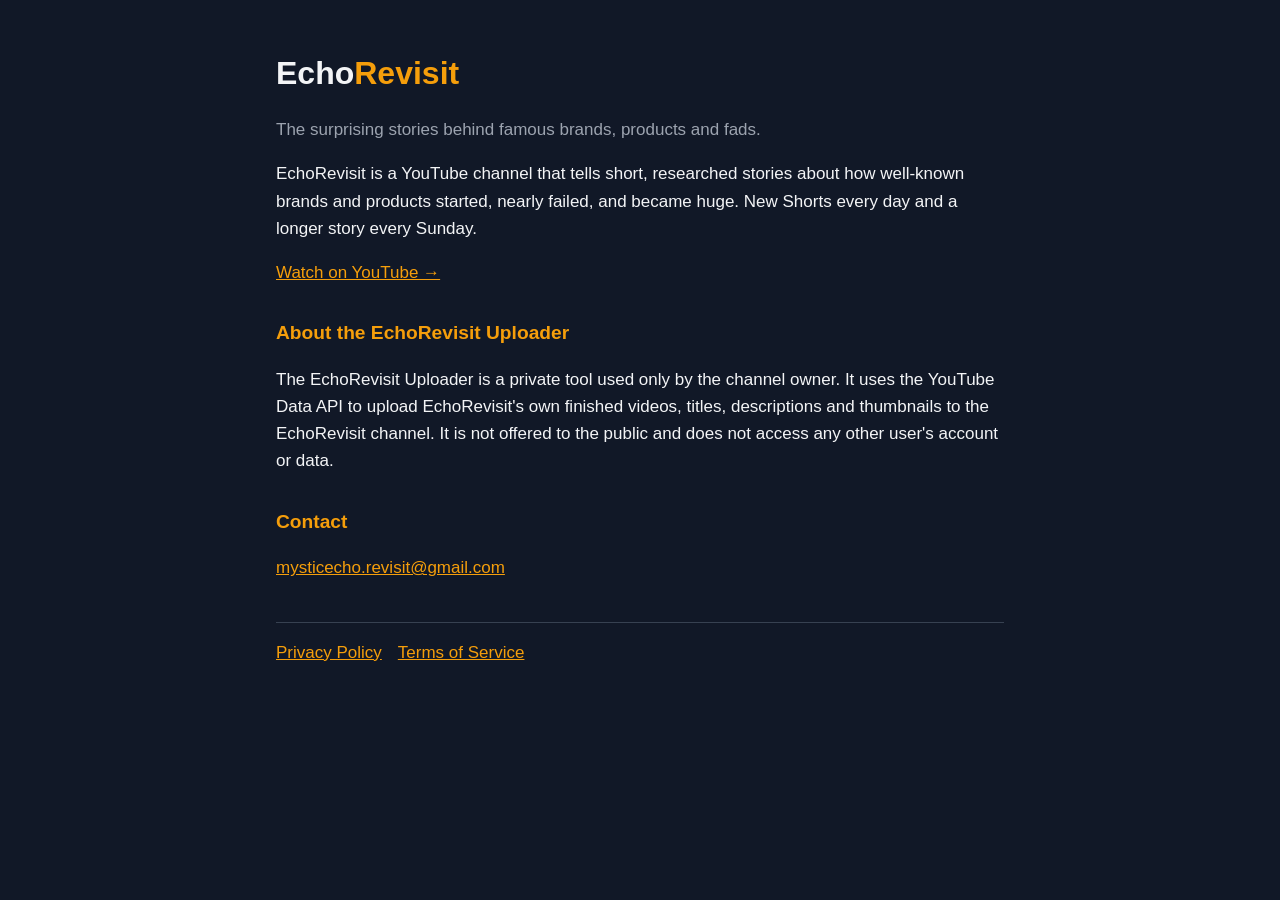
==== index.html @ 3cdd8949 "EchoRevisit homepage, privacy policy and terms" ====
<!doctype html><html lang="en"><head><meta charset="utf-8"><meta name="viewport" content="width=device-width,initial-scale=1">
<title>EchoRevisit</title><link rel="stylesheet" href="style.css"></head><body><main>
<h1>Echo<span>Revisit</span></h1>
<p class="muted">The surprising stories behind famous brands, products and fads.</p>
<p>EchoRevisit is a YouTube channel that tells short, researched stories about how well-known brands and products started, nearly failed, and became huge. New Shorts every day and a longer story every Sunday.</p>
<p><a href="https://www.youtube.com/@echorevisit">Watch on YouTube &rarr;</a></p>
<h2>About the EchoRevisit Uploader</h2>
<p>The EchoRevisit Uploader is a private tool used only by the channel owner. It uses the YouTube Data API to upload EchoRevisit's own finished videos, titles, descriptions and thumbnails to the EchoRevisit channel. It is not offered to the public and does not access any other user's account or data.</p>
<h2>Contact</h2>
<p><a href="mailto:mysticecho.revisit@gmail.com">mysticecho.revisit@gmail.com</a></p>
<nav><a href="privacy.html">Privacy Policy</a><a href="terms.html">Terms of Service</a></nav>
</main></body></html>
---- style.css ----
:root{--bg:#111827;--fg:#f3f4f6;--muted:#9ca3af;--accent:#f59e0b}
*{box-sizing:border-box}body{margin:0;background:var(--bg);color:var(--fg);font:17px/1.6 -apple-system,Segoe UI,Roboto,Arial,sans-serif}
main{max-width:760px;margin:0 auto;padding:48px 16px}h1{font-size:2rem;margin:0 0 8px}h1 span{color:var(--accent)}
h2{margin-top:32px;font-size:1.2rem;color:var(--accent)}a{color:var(--accent)}p,li{color:var(--fg)}.muted{color:var(--muted)}
nav{margin-top:40px;border-top:1px solid #374151;padding-top:16px}nav a{margin-right:16px}
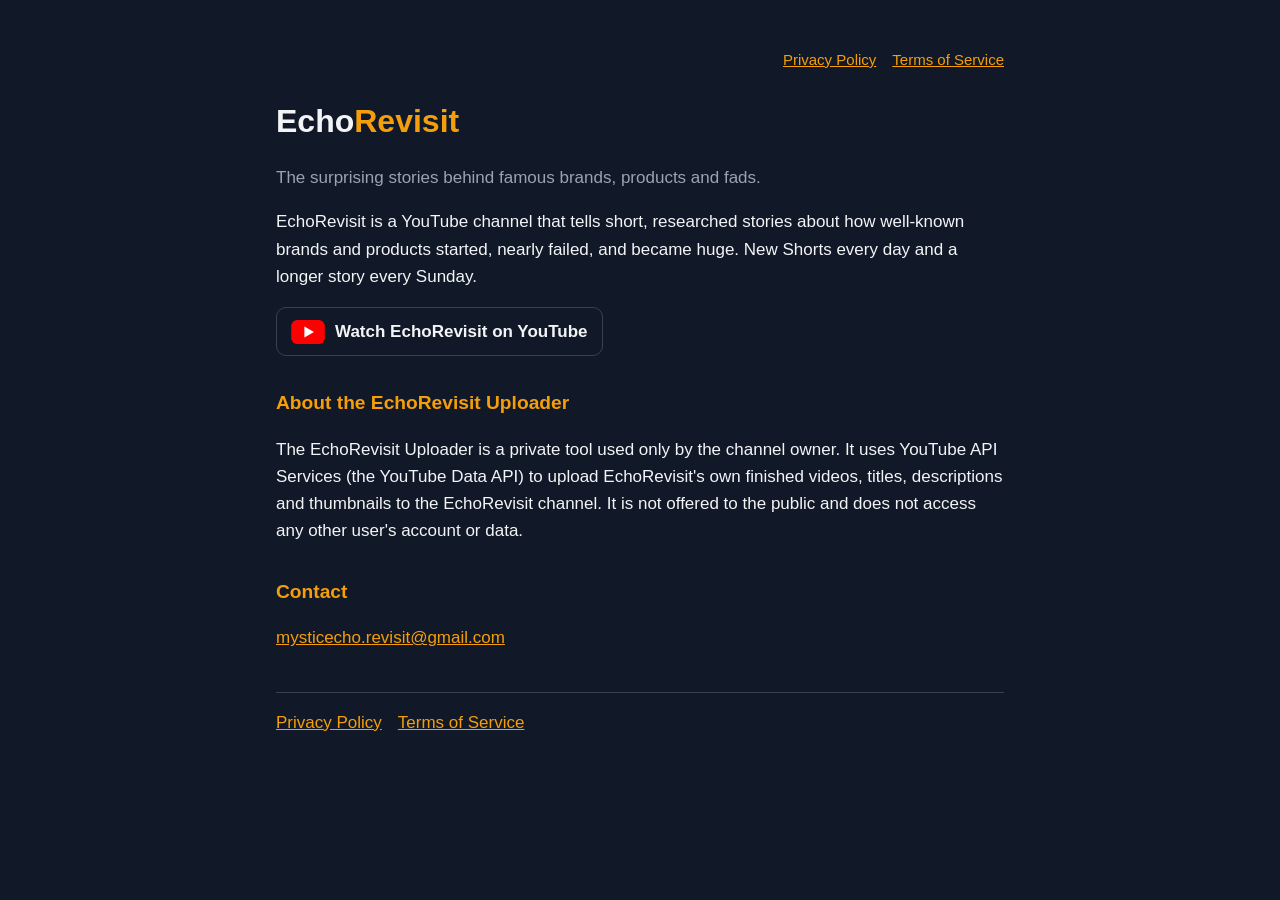
==== commit 03a98a2b: "Show privacy link and YouTube branding on homepage Co-Authored-By: Claude Opus 5.5 <noreply@anthropi" ====
--- a/index.html
+++ b/index.html
@@ -1,11 +1,12 @@
 <!doctype html><html lang="en"><head><meta charset="utf-8"><meta name="viewport" content="width=device-width,initial-scale=1">
 <title>EchoRevisit</title><link rel="stylesheet" href="style.css"></head><body><main>
+<header class="top"><a href="privacy.html">Privacy Policy</a><a href="terms.html">Terms of Service</a></header>
 <h1>Echo<span>Revisit</span></h1>
 <p class="muted">The surprising stories behind famous brands, products and fads.</p>
 <p>EchoRevisit is a YouTube channel that tells short, researched stories about how well-known brands and products started, nearly failed, and became huge. New Shorts every day and a longer story every Sunday.</p>
-<p><a href="https://www.youtube.com/@echorevisit">Watch on YouTube &rarr;</a></p>
+<p><a class="yt" href="https://www.youtube.com/@echorevisit"><svg viewBox="0 0 28 20" width="34" height="24" aria-hidden="true"><rect width="28" height="20" rx="5" fill="#FF0000"/><path d="M11 5.5v9l8-4.5z" fill="#fff"/></svg>Watch EchoRevisit on YouTube</a></p>
 <h2>About the EchoRevisit Uploader</h2>
-<p>The EchoRevisit Uploader is a private tool used only by the channel owner. It uses the YouTube Data API to upload EchoRevisit's own finished videos, titles, descriptions and thumbnails to the EchoRevisit channel. It is not offered to the public and does not access any other user's account or data.</p>
+<p>The EchoRevisit Uploader is a private tool used only by the channel owner. It uses YouTube API Services (the YouTube Data API) to upload EchoRevisit's own finished videos, titles, descriptions and thumbnails to the EchoRevisit channel. It is not offered to the public and does not access any other user's account or data.</p>
 <h2>Contact</h2>
 <p><a href="mailto:mysticecho.revisit@gmail.com">mysticecho.revisit@gmail.com</a></p>
 <nav><a href="privacy.html">Privacy Policy</a><a href="terms.html">Terms of Service</a></nav>
--- a/style.css
+++ b/style.css
@@ -3,3 +3,6 @@
 main{max-width:760px;margin:0 auto;padding:48px 16px}h1{font-size:2rem;margin:0 0 8px}h1 span{color:var(--accent)}
 h2{margin-top:32px;font-size:1.2rem;color:var(--accent)}a{color:var(--accent)}p,li{color:var(--fg)}.muted{color:var(--muted)}
 nav{margin-top:40px;border-top:1px solid #374151;padding-top:16px}nav a{margin-right:16px}
+header.top{display:flex;justify-content:flex-end;gap:16px;margin-bottom:24px;font-size:15px}
+a.yt{display:inline-flex;align-items:center;gap:10px;font-weight:600;color:var(--fg);text-decoration:none;border:1px solid #374151;border-radius:10px;padding:10px 14px}
+a.yt:hover{border-color:#FF0000}
